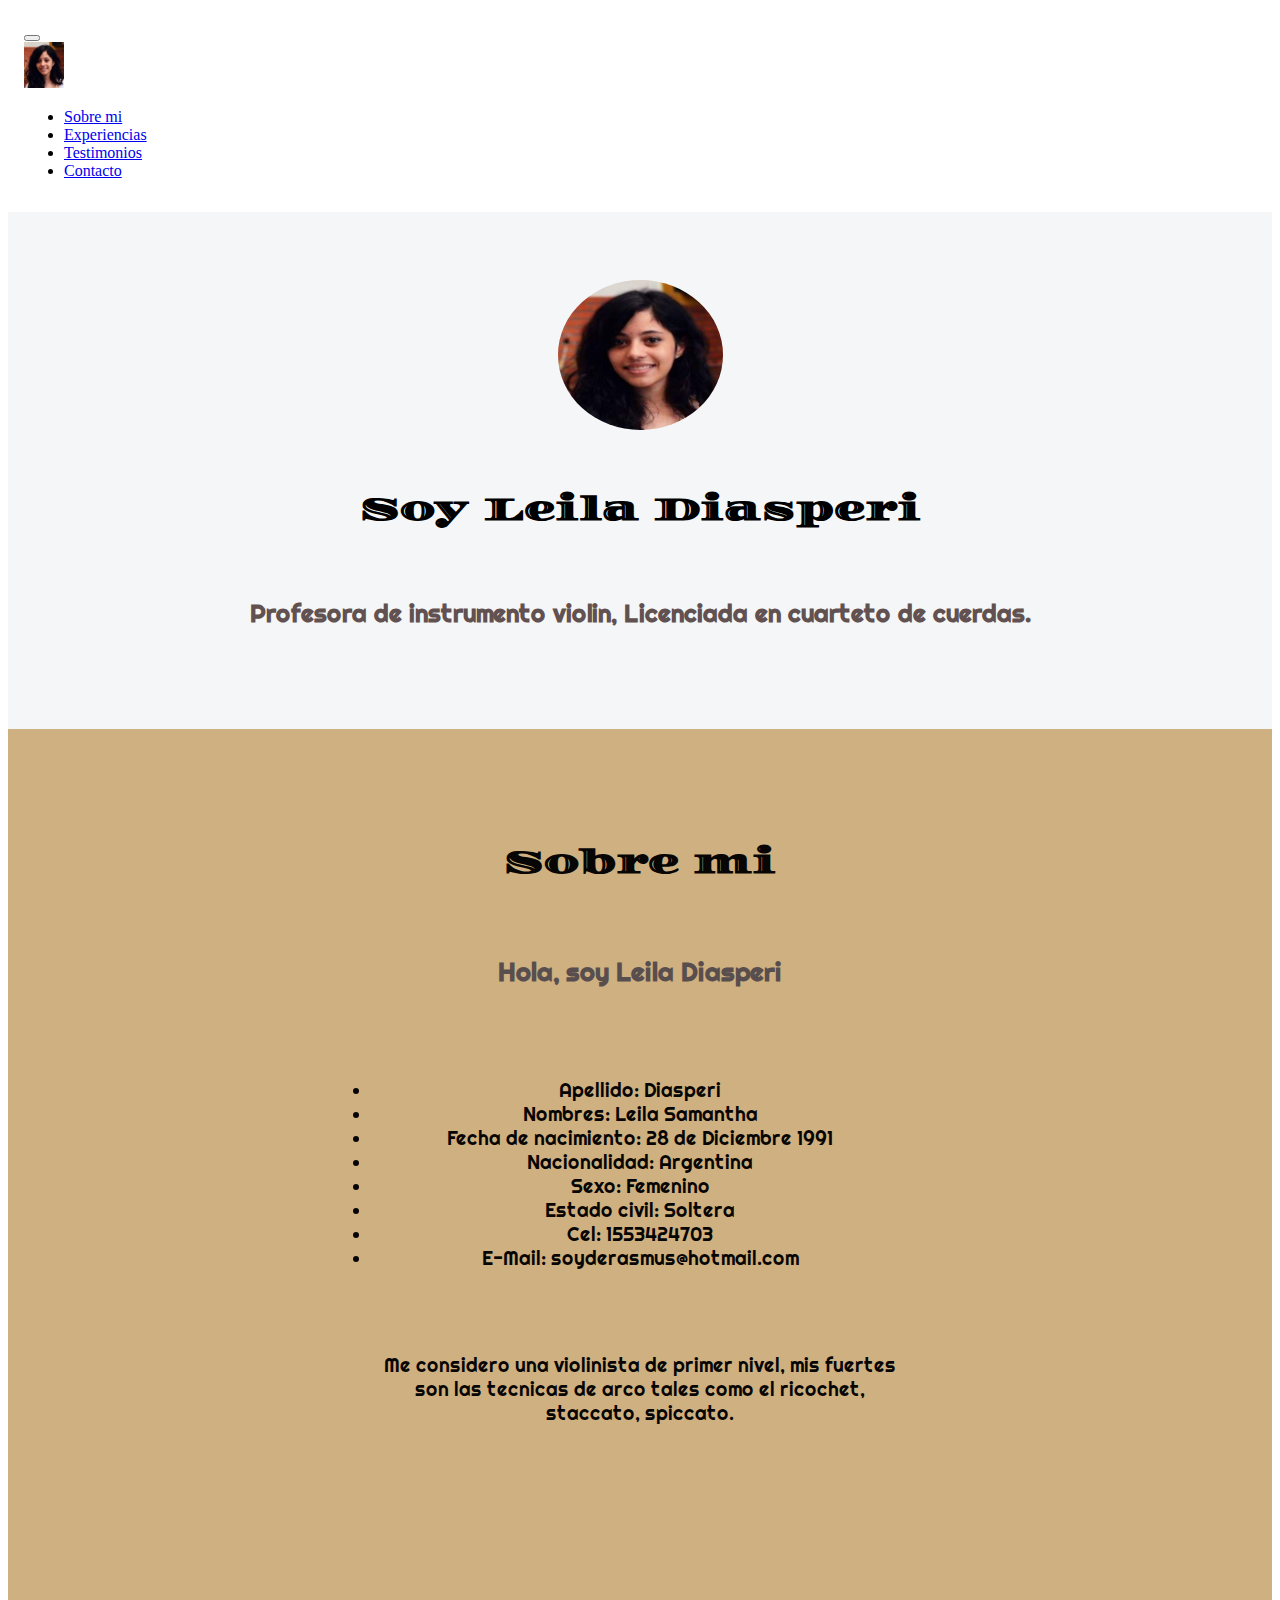
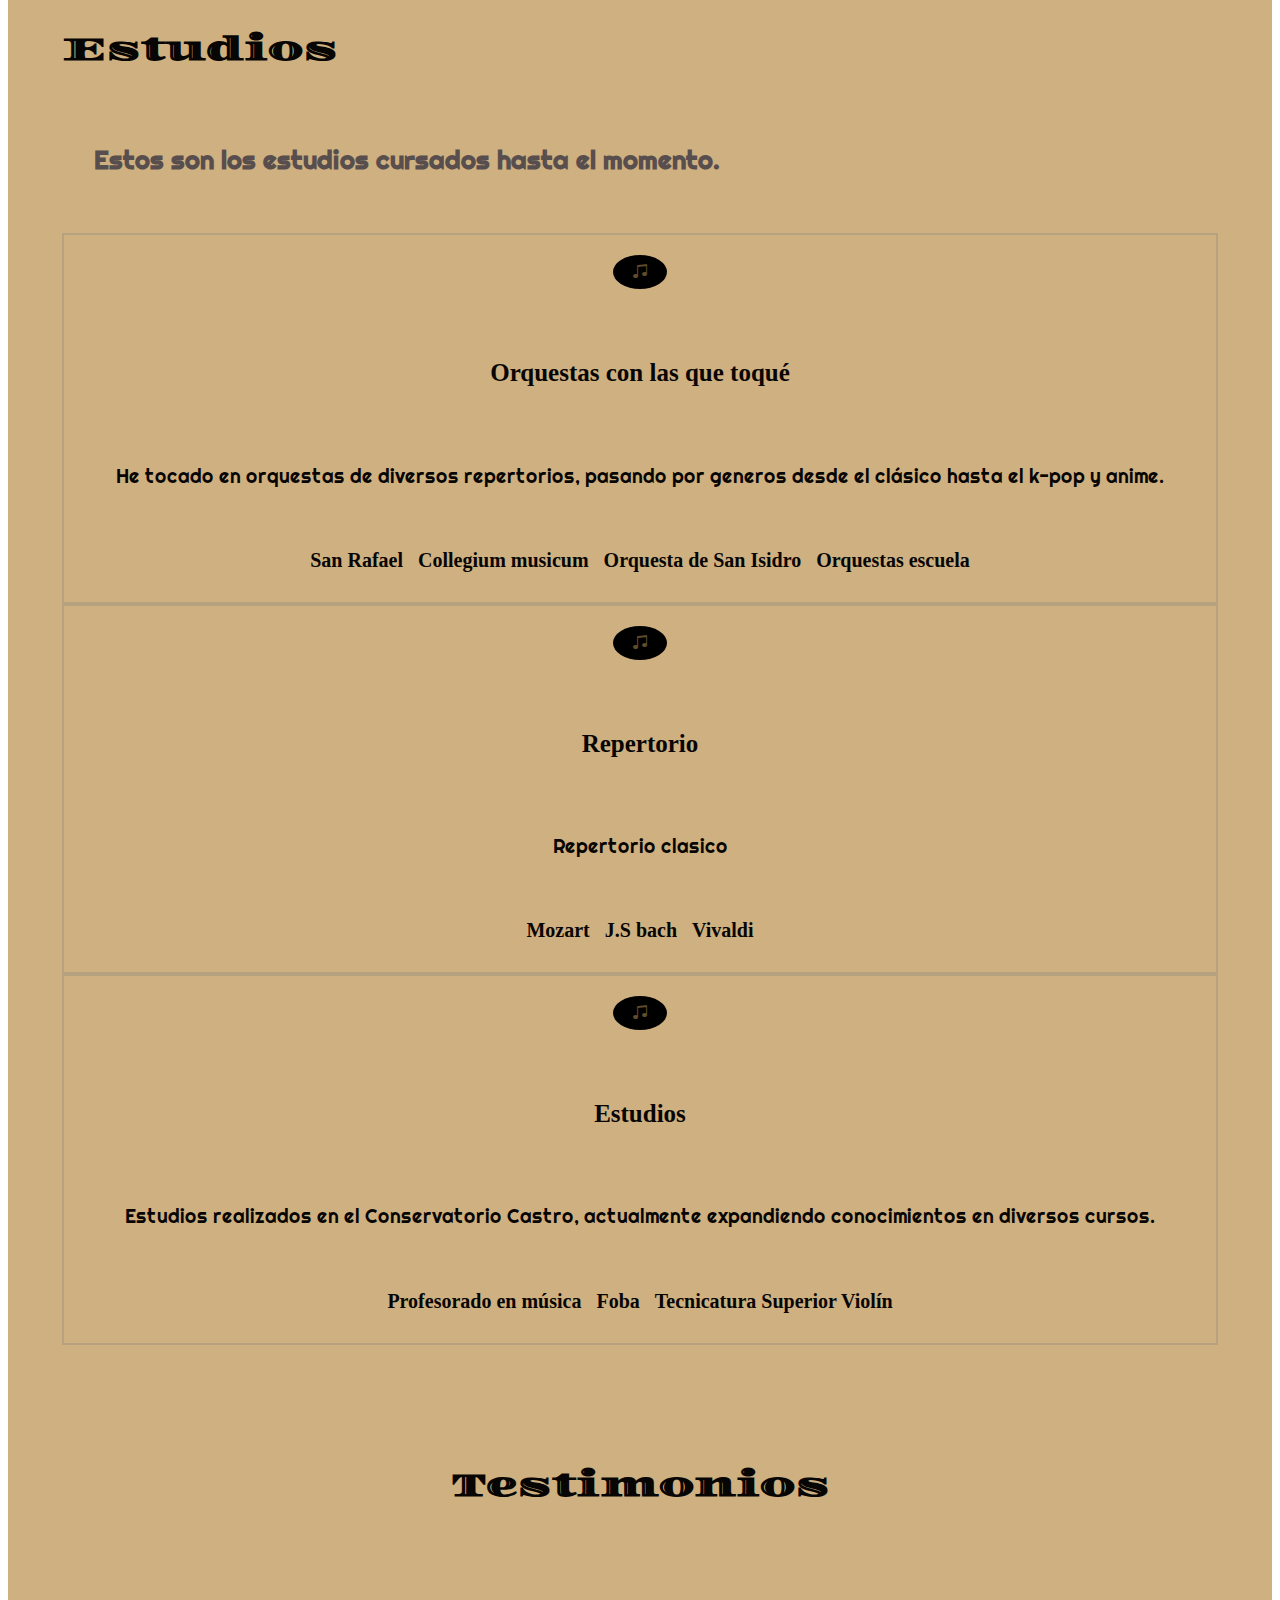
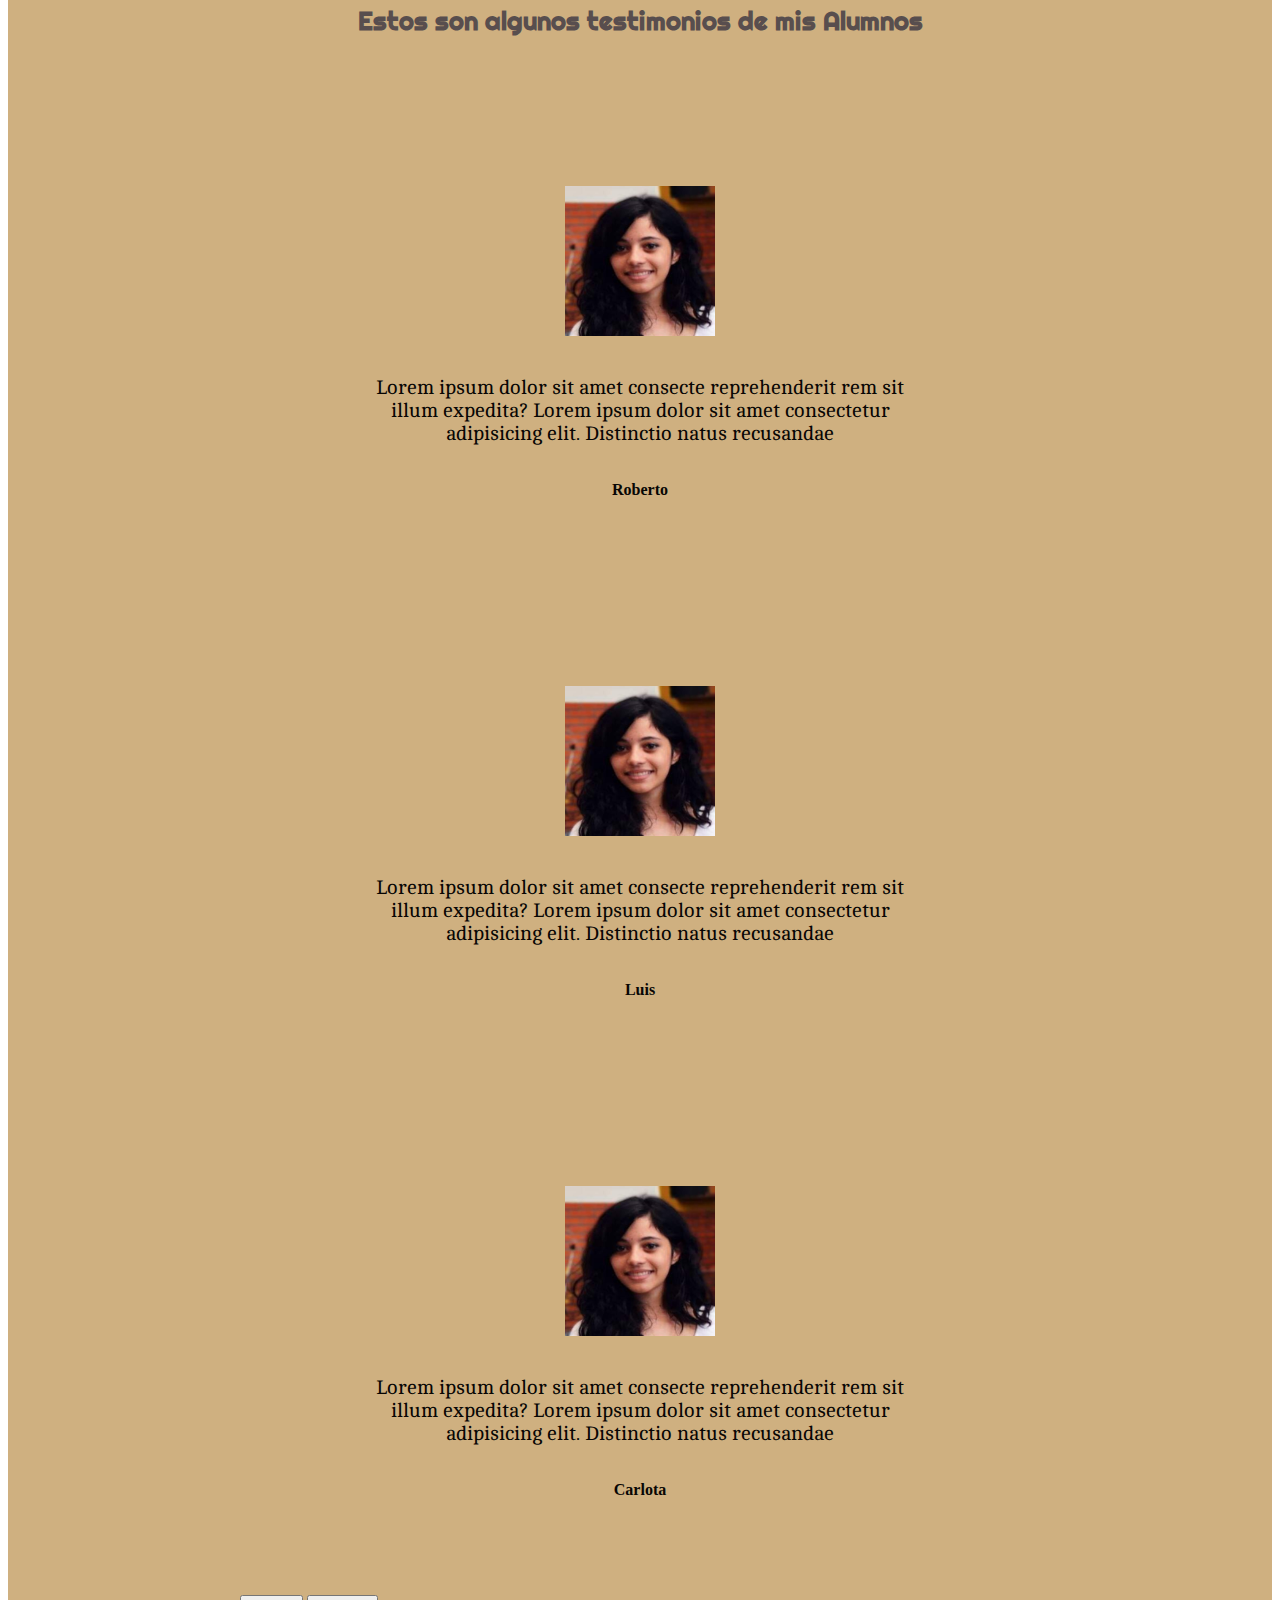
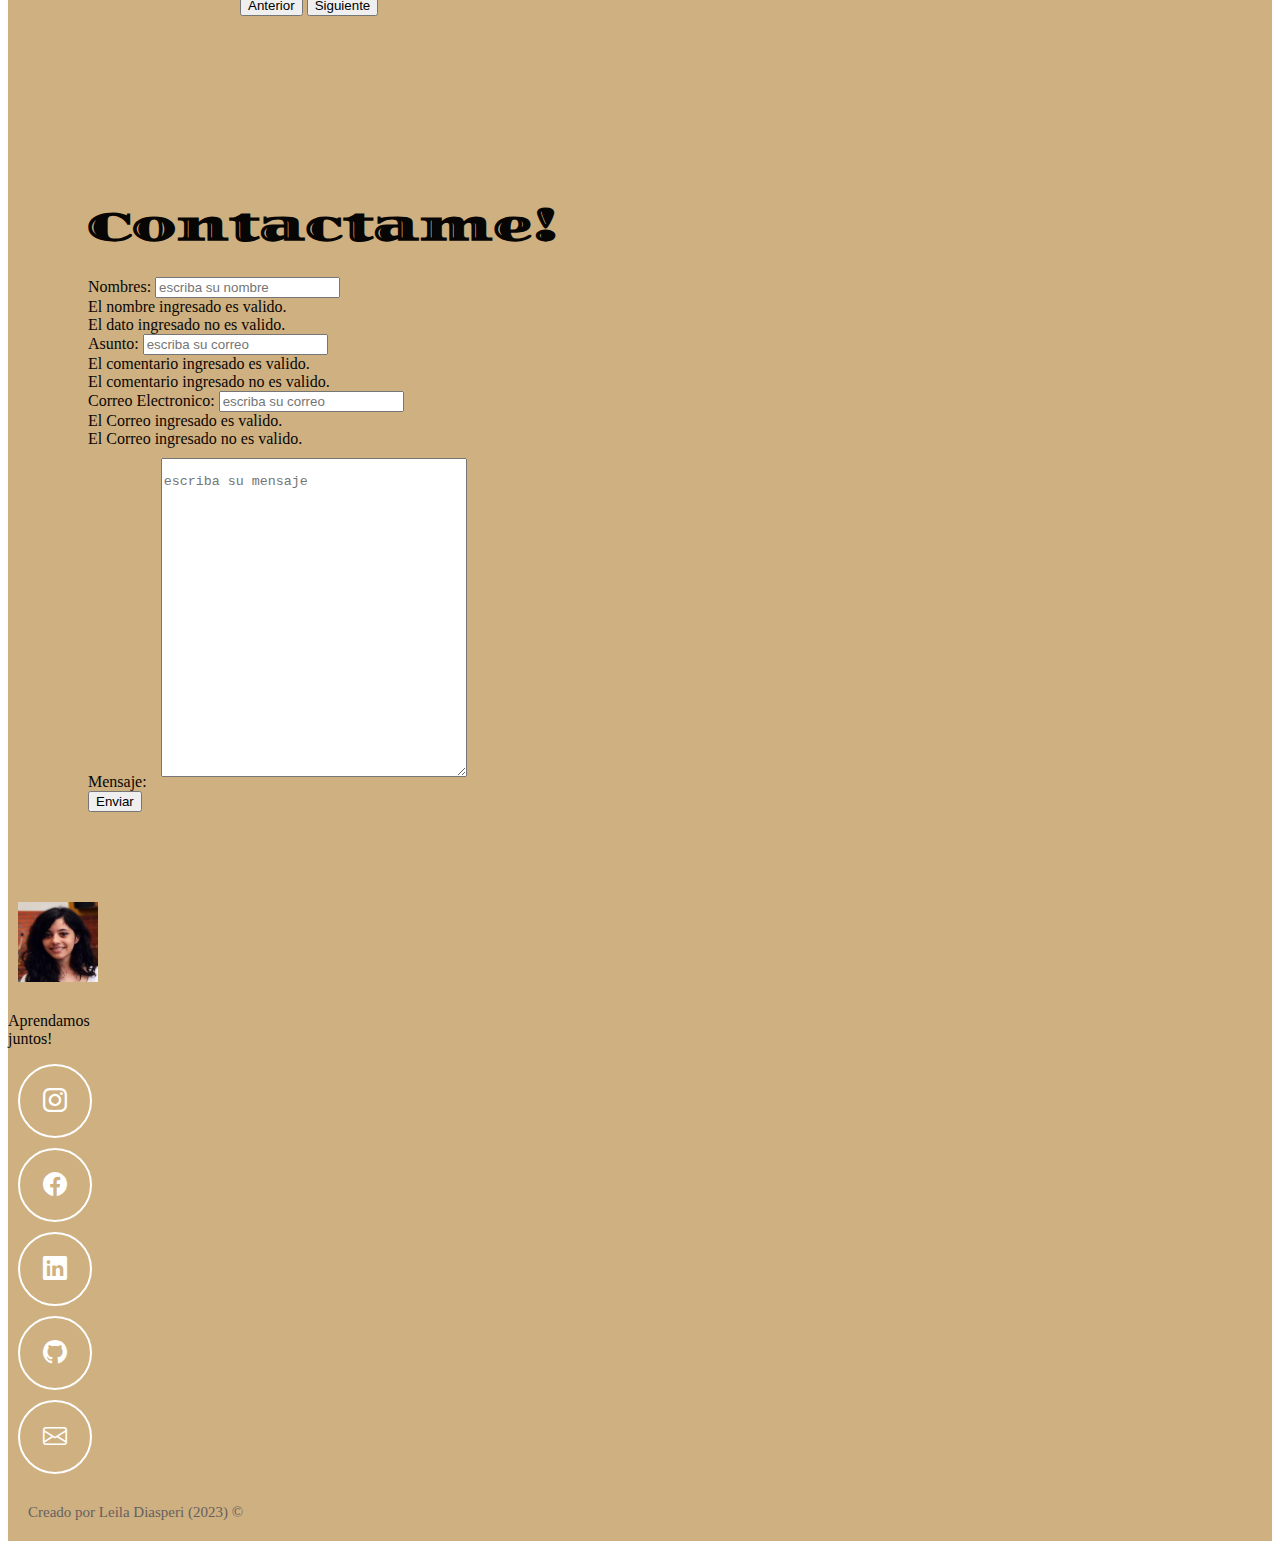
==== index.html @ 2af3272f "cuarto commit" ====
<!DOCTYPE html>
<html lang="es">
<head>
    <!--Metadatos-->
    <meta charset="UTF-8">
    <meta http-equiv="X-UA-Compatible" content="IE=edge">
    <meta name="viewport" content="width=device-width, initial-scale=1.0">
    <meta name="author" content="Leila Diasperi">
    <meta name="descripction" content="One page profesora de violin">
    <meta name="keywords" content="violin, clases, musica, profesor">
    <!--Boostrap-->
    <link href="https://cdn.jsdelivr.net/npm/bootstrap@5.3.0-alpha1/dist/css/bootstrap.min.css" rel="stylesheet" integrity="sha384-GLhlTQ8iRABdZLl6O3oVMWSktQOp6b7In1Zl3/Jr59b6EGGoI1aFkw7cmDA6j6gD" crossorigin="anonymous">
    <!--Stilos Css-->
    <link rel="stylesheet" href="style.css">
    <link rel="stylesheet" href="https://cdn.jsdelivr.net/npm/bootstrap-icons@1.10.3/font/bootstrap-icons.css">
    <!--Titulo-->
    <link rel="icon" type="image/x-icon" href="imagenes/foto-principal.icon" >
    <title>Diasperi | Profesora de violin </title>
    <!--Google Fonts-->
    <link rel="preconnect" href="https://fonts.googleapis.com">
    <link rel="preconnect" href="https://fonts.gstatic.com" crossorigin>
    <link href="https://fonts.googleapis.com/css2?family=Righteous&display=swap" rel="stylesheet">
    <link rel="preconnect" href="https://fonts.googleapis.com">
    <link rel="preconnect" href="https://fonts.gstatic.com" crossorigin>
    <link href="https://fonts.googleapis.com/css2?family=Cambo&family=Diplomata&display=swap" rel="stylesheet">
<body>
    

    
    <!--Nav-->
    <nav class="navbar navbar-expand-md navbar-light flex-column">
        <div class="container-fluid">
          <button class="navbar-toggler" type="button" data-bs-toggle="collapse" data-bs-target="#navbarToggler" aria-controls="navbarTogglerDemo01" aria-expanded="false" aria-label="Toggle navigation">
            <span class="navbar-toggler-icon"></span>
          </button>
          <div class="collapse navbar-collapse" id="navbarToggler">
            <a class="navbar-brand" href="#">
                <img src="imagenes/WhatsApp Image 2023-02-26 at 18.02.19.jpeg" width="40" alt="logo de la navegacion">
            </a>
            <ul class="navbar-nav d-flex justify-content-center align-items-center">
              <li class="nav-item">
                <a class="nav-link active" aria-current="page" href="#sobre-mi">Sobre mi</a>
              </li>
              <li class="nav-item">
                <a class="nav-link" href="#Experiencia">Experiencias</a>
              </li>
              <li class="nav-item">
                <a class="nav-link" href="#Testimonios">Testimonios</a>
              </li>
              <li class="nav-item">
                <a class="nav-link" href="#Contacto">Contacto</a>
              </li>
            </ul>
          </div>
        </div>
    </nav>

    <!------------------- Seccion Principal------------------->
    <section class="principal align-items-stretch ">
        <div class="principal-1 d-flex flex-column justify-center align-items-center">
            <img class="imagen-principal" src="imagenes/foto-principal.icon" alt="Foto de Diasperi">
            
            <h1 class="seccion-titulo">Soy Leila Diasperi </h1>
            <h2 class="seccion-sub-titulo"> Profesora de instrumento violin, Licenciada en cuarteto de cuerdas.</h2>
        </div>
        <div class="principal-inferior">
           <!-- <img  class="imagen-principal-inferior img-fluid" src="imagen/hero-inferior.svg" alt="Monitor, laptop y logos de HTML, CSS, JavaScript y React."> -->
        </div>
    </section>

    <!-------------------Seccion de About Me ------------------->
    <section id="sobre-mi" class="about-me seccion-oscura flex-column">
        <div class="contenedor">
            <h2 class="seccion-titulo">Sobre mi</h2>
            <h3 class="seccion-sub-titulo">Hola, soy Leila Diasperi </h3>

            <ul class="seccion-texto">
                <li>Apellido: Diasperi</li>
                <li>Nombres: Leila Samantha</li>
                <li>Fecha de nacimiento: 28 de Diciembre 1991</li>
                <li>Nacionalidad: Argentina </li>
                <li>Sexo: Femenino</li>
                <li>Estado civil: Soltera</li>
                <li>Cel: 1553424703</li>
                <li>E-Mail: soyderasmus@hotmail.com</li>
            </ul>
                       
            <p class="seccion-texto">
                Me considero una violinista de primer nivel, mis fuertes son las tecnicas de arco tales como el ricochet, staccato, spiccato.
            </p>
        </div>
    </section>

    <!-------------------Seccion deExperiencia------------------->
    <section id="Experiencia" class="experiencia seccion-oscura">
        <div class="container-fluid text-center d-flex">
            <div class="row">
                <div> 
                    <h2 class="seccion-titulo">Estudios</h2>
                    <h3 class="seccion-sub-titulo">Estos son los estudios cursados hasta el momento.</h3>
                </div>
                
                <!--Desarrollo Web-->
                <div class="columna col col-md-4 ">
                    <i class="bi bi-music-note-beamed"></i>

                    <p class="experiencia-titulo">Orquestas con las que toqué</p>
                    <p class="seccion-texto">He tocado en orquestas de diversos repertorios, pasando por generos desde el clásico hasta el k-pop y anime.</p>
                    <div class="badges-contenedor">
                        <span class="badge text-bg-primary">San Rafael</span>
                        <span class="badge text-bg-primary">Collegium musicum</span>
                        <span class="badge text-bg-primary">Orquesta de San Isidro</span>
                        <span class="badge text-bg-primary">Orquestas escuela</span>
                    </div>
                </div>
                <!--Artuculos-->
                <div class="columna col col-md-4 ">
                    <i class="bi bi-music-note-beamed"></i>

                    <p class="experiencia-titulo">Repertorio</p>                        
                    <p class="seccion-texto">
                        Repertorio clasico
                    </p>
                    <div class="badges-contenedor">
                        <span class="badge text-bg-primary">Mozart</span>
                        <span class="badge text-bg-primary">J.S bach</span>
                        <span class="badge text-bg-primary">Vivaldi</span>
                    </div>
                </div>
                <!--Estudios-->
                <div class="columna col col-md-4 ">
                    <i class="bi bi-music-note-beamed"></i>

                    <p class="experiencia-titulo ">Estudios</p>
                    <p class="seccion-texto">
                        Estudios realizados en el Conservatorio Castro, 
                        actualmente expandiendo conocimientos en diversos cursos.
                    </p>
                    <div class="badges-contenedor">
                        <span class="badge text-bg-primary">Profesorado en música</span>
                        <span class="badge text-bg-primary">Foba</span>
                        <span class="badge text-bg-primary">Tecnicatura Superior Violín</span>
                    </div>
                </div>
            </div>
        </div>
    </section>



    <!-------------------Seccion de Testimonios------------------->
    <section id="Testimonios" class="testimonios seccion-oscura">
        <h2 class="seccion-titulo">Testimonios</h2>
        <h3 class="seccion-descripcion">Estos son algunos testimonios de mis Alumnos</h3>

        <!--Carrusel-->
        <div id="testimonios-carrusel" class="carousel carousel-dark slide" data-bs-ride="carousel">
            <div class="carousel-inner">
              <div class="carousel-item active">
                <div class="container">
                    <img class="testimonio-imagen rounded-circle"   src="imagenes/foto-principal.icon" alt="">
                    <p class="testimonio-texto"> Lorem ipsum dolor sit amet consecte reprehenderit rem sit illum expedita? Lorem ipsum dolor sit amet consectetur adipisicing elit. Distinctio natus recusandae</p>
                    <div class="testimonio-info">
                        <p class="cliente">Roberto</p>
                        <p class="cargo"></p>
                    </div>
                </div>               
              </div>
              <div class="carousel-item">
                <div class="container">
                    <img class="testimonio-imagen rounded-circle"   src="imagenes/foto-principal.icon" alt="">
                    <p class="testimonio-texto"> Lorem ipsum dolor sit amet consecte reprehenderit rem sit illum expedita? Lorem ipsum dolor sit amet consectetur adipisicing elit. Distinctio natus recusandae      
                    </p>
                    <div class="testimonio-info">
                        <p class="cliente">Luis</p>
                        <p class="cargo"></p>
                    </div>
                </div>
              </div>
              <div class="carousel-item">
                <div class="container">
                    <img class="testimonio-imagen rounded-circle"   src="imagenes/foto-principal.icon" alt="">
                    <p class="testimonio-texto"> Lorem ipsum dolor sit amet consecte reprehenderit rem sit illum expedita? Lorem ipsum dolor sit amet consectetur adipisicing elit. Distinctio natus recusandae      
                    </p>
                    <div class="testimonio-info">
                        <p class="cliente">Carlota</p>
                        <p class="cargo"></p>
                    </div>
                </div>
              </div>
            </div>
            <button class="carousel-control-prev" type="button" data-bs-target="#testimonios-carrusel" data-bs-slide="prev">
              <span class="carousel-control-prev-icon" aria-hidden="true"></span>
              <span class="visually-hidden">Anterior</span>
            </button>
            <button class="carousel-control-next" type="button" data-bs-target="#testimonios-carrusel" data-bs-slide="next">
              <span class="carousel-control-next-icon" aria-hidden="true"></span>
              <span class="visually-hidden">Siguiente</span>
            </button>
          </div>
          </div>
    </section>

    <!-----------------Seccion de Contacto------------------->

   
    <!-------------------Contact------------------->    
    <div id="Contacto" class="container-fluid formulario-principal d-flex flex-column  seccion-oscura">
        <form action="https://formsubmit.co/soyderasmus@hotmail.com" method="POST" class="row needs-validation"  >
            
            <div class="from-header text-center">
                <h1 class="col form-title  "> Contactame!</h1>
            </div>
    
            <div class="col-md-4 position-relative" novalidate>
                <label for="nombre" class="form-label">Nombres:</label>
                <input type="text" name="nombre" class="form-control" placeholder="escriba su nombre" required>
                <div class="valid-tooltip">
                    El nombre ingresado es valido.
                </div>
                <div class="invalid-tooltip">
                        El dato ingresado no es valido.
                </div>
            </div>
    
            <div class="col-md-4 position-relative">
                <label for="subject" class="form-label">Asunto:</label>
                <input type="text" name="subject" class="form-control" placeholder="escriba su correo" required>
                <div class="valid-tooltip">
                    El comentario ingresado es valido.
                </div>
                <div class="invalid-tooltip">
                    El comentario ingresado no es valido.
                </div>
            </div>
    
            <div class="col-md-4 position-relative">
                <label for="correo" class="form-label">Correo Electronico:</label>
                <input type="email" name="correo" class="form-control" placeholder="escriba su correo" required>
                <div class="valid-tooltip">
                    El Correo ingresado es valido.
                </div>
                <div class="invalid-tooltip">
                    El Correo ingresado no es valido.
                </div>
            </div>
    
            <div class="col-md-12 " style="width: 300rem;">
                <label for="mensaje" class="form-label">Mensaje:</label>
                <textarea  name="mensaje" class="form-control" placeholder="escriba su mensaje" required></textarea>
            </div>
            
            <div class="col-12 boton text-center">
                <button type="subnit" class="btn btn-outline-secondary">Enviar</button>
            </div>
    
            <input type="hidden" name="_next" value="https://github.com/leiladiasperi/Pagina-clases-violin.git">
            <input type="hidden" name="_captcha" value="false">
        </form>
    </div>

    <!-------------------Seccion de Pie de pagina ------------------->
    <footer class="seccion-oscura d-flex flex-column align-items-center justify-content-center">
        <img class="footer-logo rounded-circle" src="imagenes/WhatsApp Image 2023-02-26 at 18.02.19.jpeg" width="1px" alt="foto de Diasperi" >
        <p class="footer-texto text-center ">Aprendamos <br>juntos!</p>
        <div class="iconos-redes-sociales d-flex flex-wrap align-items-center justify-content-center">

            <a href="https://www.instagram.com/leila.sama1/" target="_blank" rel="noopener noreferrer">
                <i class="bi bi-instagram"></i>
            </a>
            <a href="https://www.facebook.com/leila.diasperi?mibextid=ZbWKwL" target="_blank" rel="noopener noreferrer">
                <i class="bi bi-facebook"></i>
            </a>
            <a href="https://www.linkedin.com/in/leila-samantha-diasperi-ba8920252" target="_blank" rel="noopener noreferrer">
                <i class="bi bi-linkedin"></i>
            </a>
            <a href="https://github.com/leiladiasperi" target="_blank" rel="noopener noreferrer">
                <i class="bi bi-github"></i>
            </a>
            <a href="mailto:soyderasmus@hotmail.com" target="_blank" rel="noopener noreferrer">
                <i class="bi bi-envelope"></i>
            </a>
        </div>
        <div class="derechos-de-autor">
            Creado por Leila Diasperi (2023) &#169;
        </div>
    </footer>

    <!-- JS Validacion-->
    <script src="js/funciones.js"></script>
    <!-- JS Boostrap-->
    <script src="https://cdn.jsdelivr.net/npm/bootstrap@5.3.0-alpha1/dist/js/bootstrap.bundle.min.js" integrity="sha384-w76AqPfDkMBDXo30jS1Sgez6pr3x5MlQ1ZAGC+nuZB+EYdgRZgiwxhTBTkF7CXvN" crossorigin="anonymous"></script>    
</body>
</html>
---- style.css ----
/*--------------------------------------------------Barra de navegacion--------------------------------------------------*/

.navbar {
    padding: 1rem;
    background-color: #ffffff;
}

.navbar-collapse {
    align-items: center;
    justify-content: space-between;
    
}

/*--------------------------------------------------Estilos generales--------------------------------------------------*/
section {
    display: flex;
    flex-direction: column;
    align-items: center;
    justify-content: center;
}

h1 {
    font-size: 2.5rem;
    font-family: 'Diplomata', cursive;
    
    
}

.seccion-oscura {
    color: #080604;
    background-color: #cfb080;
}

.seccion-clara {
    color: black;
    background-color: white;
}

.seccion-titulo {
    font-size: 2rem;
    padding: 15px 0;
    font-family: 'Diplomata', cursive;
    color: ;
}

.seccion-descripcion {
    font-size: 1.6rem;
    padding: 2rem;
    color: #584e4e;
    font-family: 'Righteous', cursive;
}

.seccion-sub-titulo {
    font-size: 1.6rem;
    padding: 2rem;
    font-family: 'Righteous', cursive;
    color: #584e4e;
}

.seccion-texto {
    font-size: 1.2rem;
    padding:2rem ;
    font-family: 'Righteous', cursive;
    color: ;
}
.texto-negro{
    color: #000000;
}

.texto-blanco {
    color: #09222B;
}


/*--------------------------------------------------Principal--------------------------------------------------*/
.principal {
    background-color: #f5f6f7;
    min-height: 300px;
    text-align: center;
    background-image: url("/imagen/fondo-punk.jpg");
    background-repeat: no-repeat;
    background-size: cover;
    
    
}
.principal-1 {
    padding: 3rem;
}

.principal-1 h2 {
    font-size: 1.5rem;
    color: #615151;
}

.imagen-principal {
    width: 165px;
    height: 150px;
    border-radius: 50%;
    margin: 20px;
}



/*--------------------------------------------------About Me--------------------------------------------------*/
.about-me {
    height: 800px;
    padding: 10px;

}

.about-me .contenedor {
    max-width: 600px;
    text-align: center;

}

/*--------------------------------------------------Experiencia--------------------------------------------------*/
.experiencia {
    padding: 40px 40px 40px 40px;
    
}

.experiencia .columna {
    padding: 20px;
    border: 2px solid #8080804d;
    display: flex;
    flex-direction: column;
    justify-content: space-evenly;
    align-items: center;
    transition: all 0.2s ease-in;
}

.experiencia .columna:hover {
    color: #1b1b32;
    background-color: white;
}

.experiencia-titulo {
    font-size: 25px;
    font-weight: bold;
    margin: 10px 0;
}

.experiencia i {
    font: 2.5rem;
    color: rgb(95, 77, 44);
    background-color: #000000;
    padding: 8px 19px;
    border-radius: 50%; 
}

.badges-contenedor {
    font-size: 20px;
    font-weight: bold;
    margin: 10px 0;
}

.badge {
    margin: 5px;
}

.experiencia-titulo {
    margin:25px;
    padding-top: 45px;
}

/*--------------------------------------------------¨Proyectos--------------------------------------------------*/

.proyectos-recientes {
    padding: 40px;
    text-align: center;
    
}

.proyectos-recientes img {
    height: 100%;
    width: 100%;
    padding: 10px;
    border-radius: 10px;
    display: block;
    transition: all 0.2s ease;
    
}

.proyectos-contenedor {
    padding-top: 60px;
    margin-bottom: 40px;

}

.overlay {
    transition: all 0.2s ease;
    opacity: 0;
    position: absolute;
    top: 50%;
    left: 50%;
    transform: translate(-50%, -50%);
    text-align: center;
}

.overlay p {
    font-size: 25px;
    font-weight: bold;
    margin-bottom: 0;
}

/*.proyecto img {
    height: 250px;
    width: 370px;
}*/

.proyecto {
    position: relative;
}

.proyecto:hover img {
    opacity: 0.2;
}

.proyecto:hover .overlay {
    opacity: 1;
}

.overlay .iconos-contenedor {
    display: flex;
}

.overlay i {
    color: #000000;
    font-size: 60px;
    margin: 10px;
}

/* --------------------------------------------------Testimonios--------------------------------------------------*/

.testimonios {
    padding: 40px 40px 80px 40px;
}

.testimonios .carousel {
    max-width: 800px;
}

.carousel-item {
    height: 500px;
}

.carousel-item .container {
    width: 100%;
    height: 100%;
    display: flex;
    flex-direction: column;
    align-items: center;
    justify-content: center;

}

.testimonio-imagen {
    height: 150px;
    width: 150px;
    margin: 10px 10px 20px 10px;
}

.testimonio-texto {
    max-width: 70%;
    font-size: 20px;
    text-align: center;
    font-family: 'Cambo', serif;
}

.testimonio-info {
    font-weight: bold;
    text-align: center;
}

.testimonio-info p {
    margin-bottom: 0;
}

.testimonio-footer .cliente {
    font-size: 1.2rem;
}

.testimonio-info .cargo {
    font-size: 0.9rem;
    color: #656060;
}


/* --------------------------------------------------Contacto!--------------------------------------------------*/
.contacto .container {
    max-width: 1100px;
    min-height: 200px;
    padding: 20px;
}

.contacto .rectangulo {
    margin-top: -5rem;
    background-color: rgb(13,110,253);
    border-radius: 10px;
    box-shadow: 0px 1px 4px 1px white;
}

.contacto .row {
    width: 100%;
    display: flex;
    align-items: center;
}

.contacto .descripcion {
    color: white;
    font-size: 1.2rem;
}

.contacto button {
    color:white;
    font-weight: bold;
    background-color: transparent;
    border: 2px solid white;
    padding: 1.25em 2em;
    margin: 10px;
    border-radius: 100px;
    transition: all 0.2s ease-in-out;
}

.contacto button:hover {
    background-color: white;
    color: #000000;
}

.contacto button i {
    color: white;
    font-size: 1.3rem;
    transition: all 0.2s ease-in-out;
}

.contacto button:hover i {
    color: #000000;
}
/*---------------------Formulario---------------------*/
.formulario-principal {
    /*border: 2px solid white;*/
    padding: 80px;


}

.from-heade {

    text-align: center;
}

textarea {
    height: 300px;
    width: 300px;
    margin: 10px;
    padding-top: 15px;
}

/* --------------------------------------------------Footer--------------------------------------------------*/

footer {
    min-height: 500px;
}

.footer-logo {
    height: 80px;
    width: 80px;
    margin: 10px;
}

.footer-text {
    font-size: 1.5rem;
    padding: 20px;
    margin-bottom: 30px;
    font-family: 'Cambo', serif;
}

.iconos-redes-sociales a {
    width: 50px;
    height: 50px;
    display: flex;
    align-items: center;
    justify-content: center;
    padding: 10px;
    margin: 10px;
    border: 2px solid white;
    border-radius: 50%;
    transition: all 0.2s ease-in;
}

.iconos-redes-sociales i {
    color:white ;
    font-size: 1.5rem;
    transition: all 0.2s ease-in;
}

.iconos-redes-sociales a:hover {
    background-color: white;
    border: 2px solid rgb(13,110,253);
}

.iconos-redes-sociales a:hover i {
    color: #000000;
}

.derechos-de-autor {
    font-size: 15px;
    color: #656060;
    padding: 20px;
}

/*--------------------------------------------------Responsiv Web--------------------------------------------------*/
@media screen and (max-width:767px) {
    .navbar-brand {
        display: none;
    }
}

@media screen and (min-width:700px) {
    .imagen-principal-inferior {
        max-width: 400px;
    }
}

@media screen and (max-width:400px) {
    .overlay p {
        font-size: 18px;
    }
    .overlay {
        font-size: 40px;
    }
}
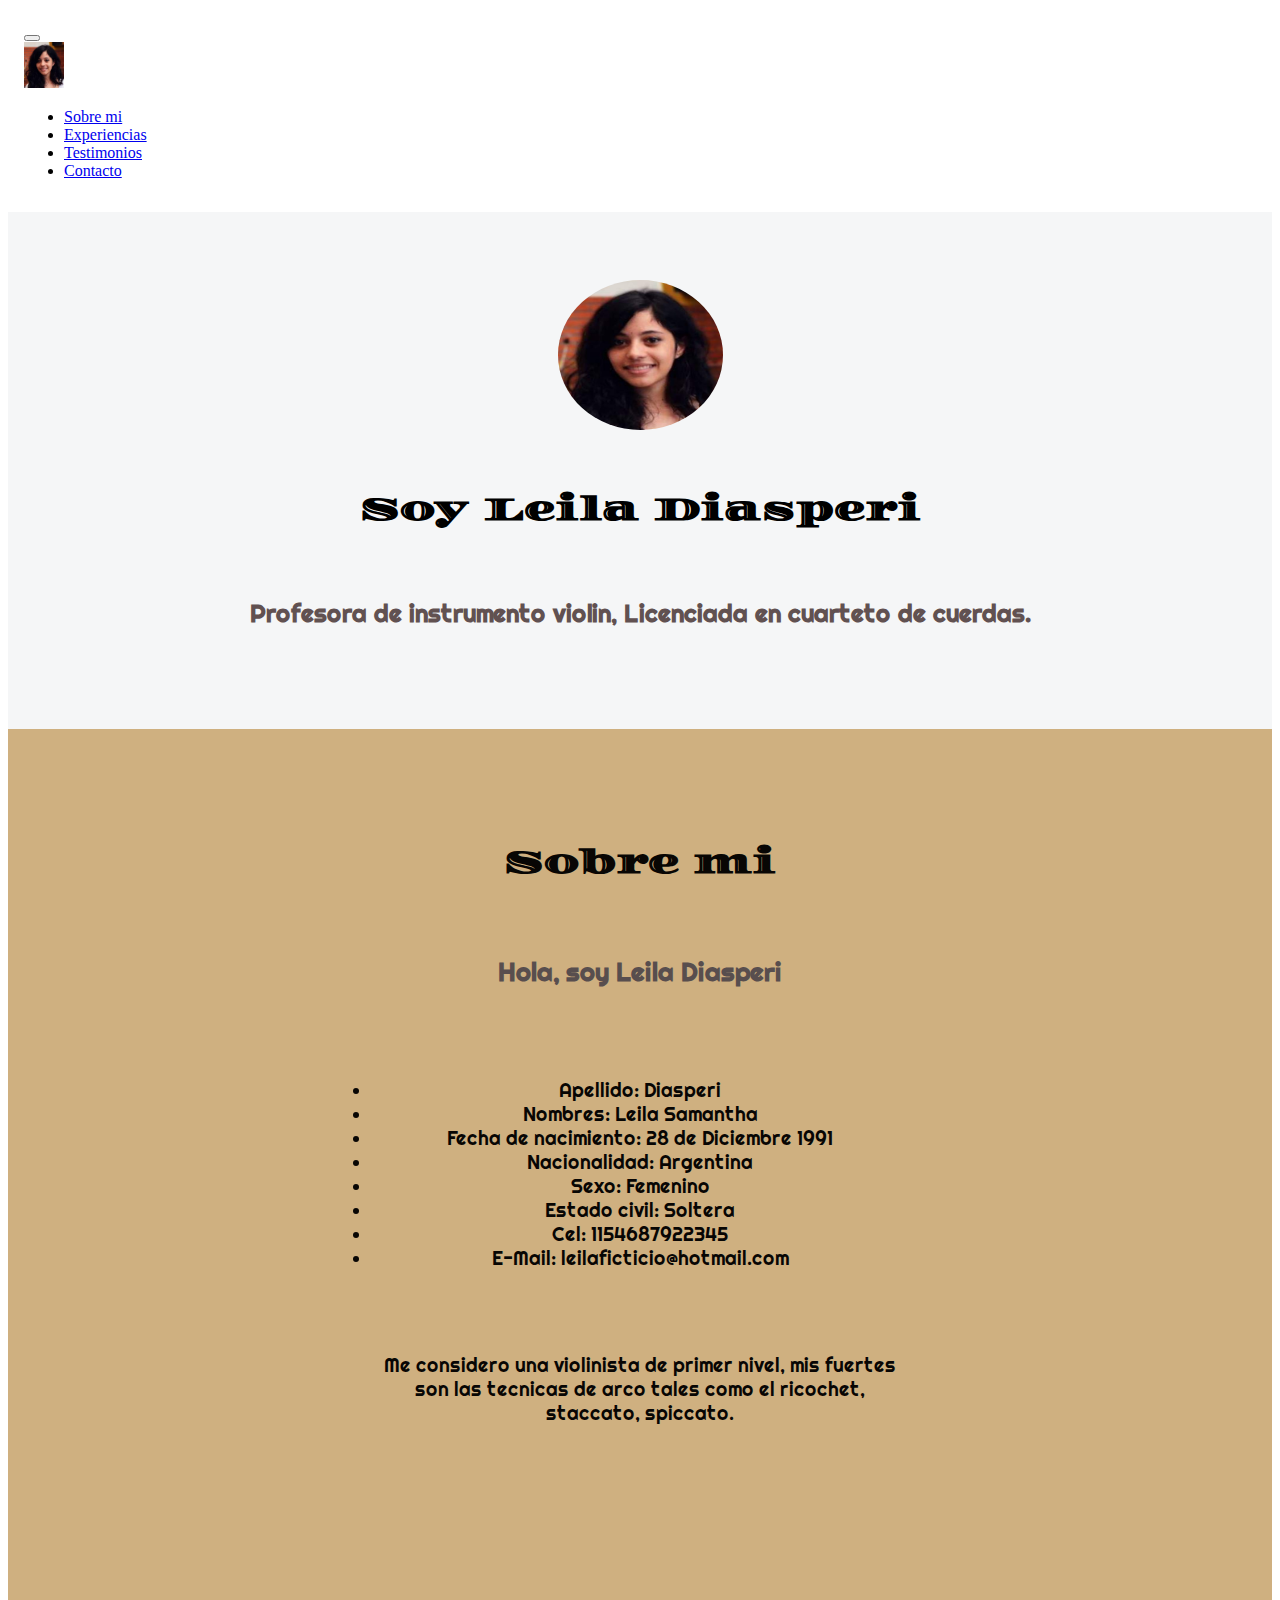
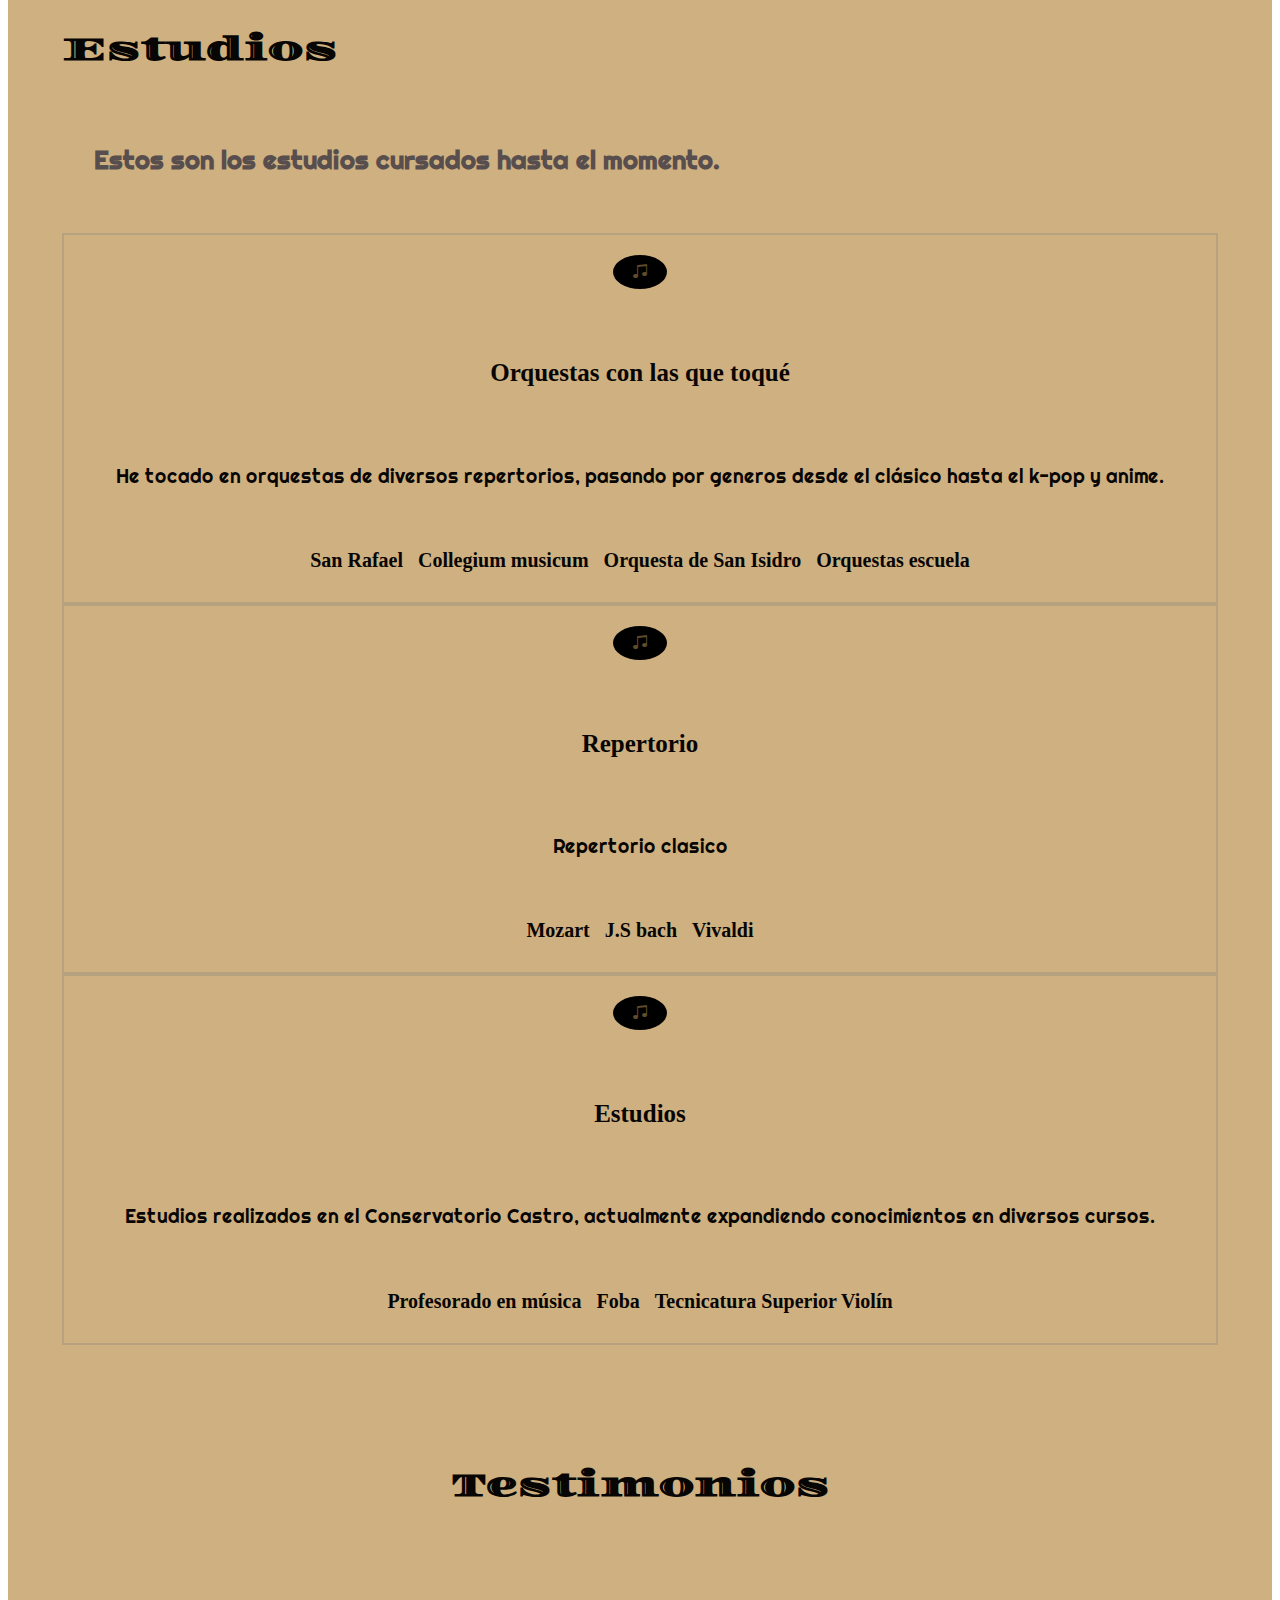
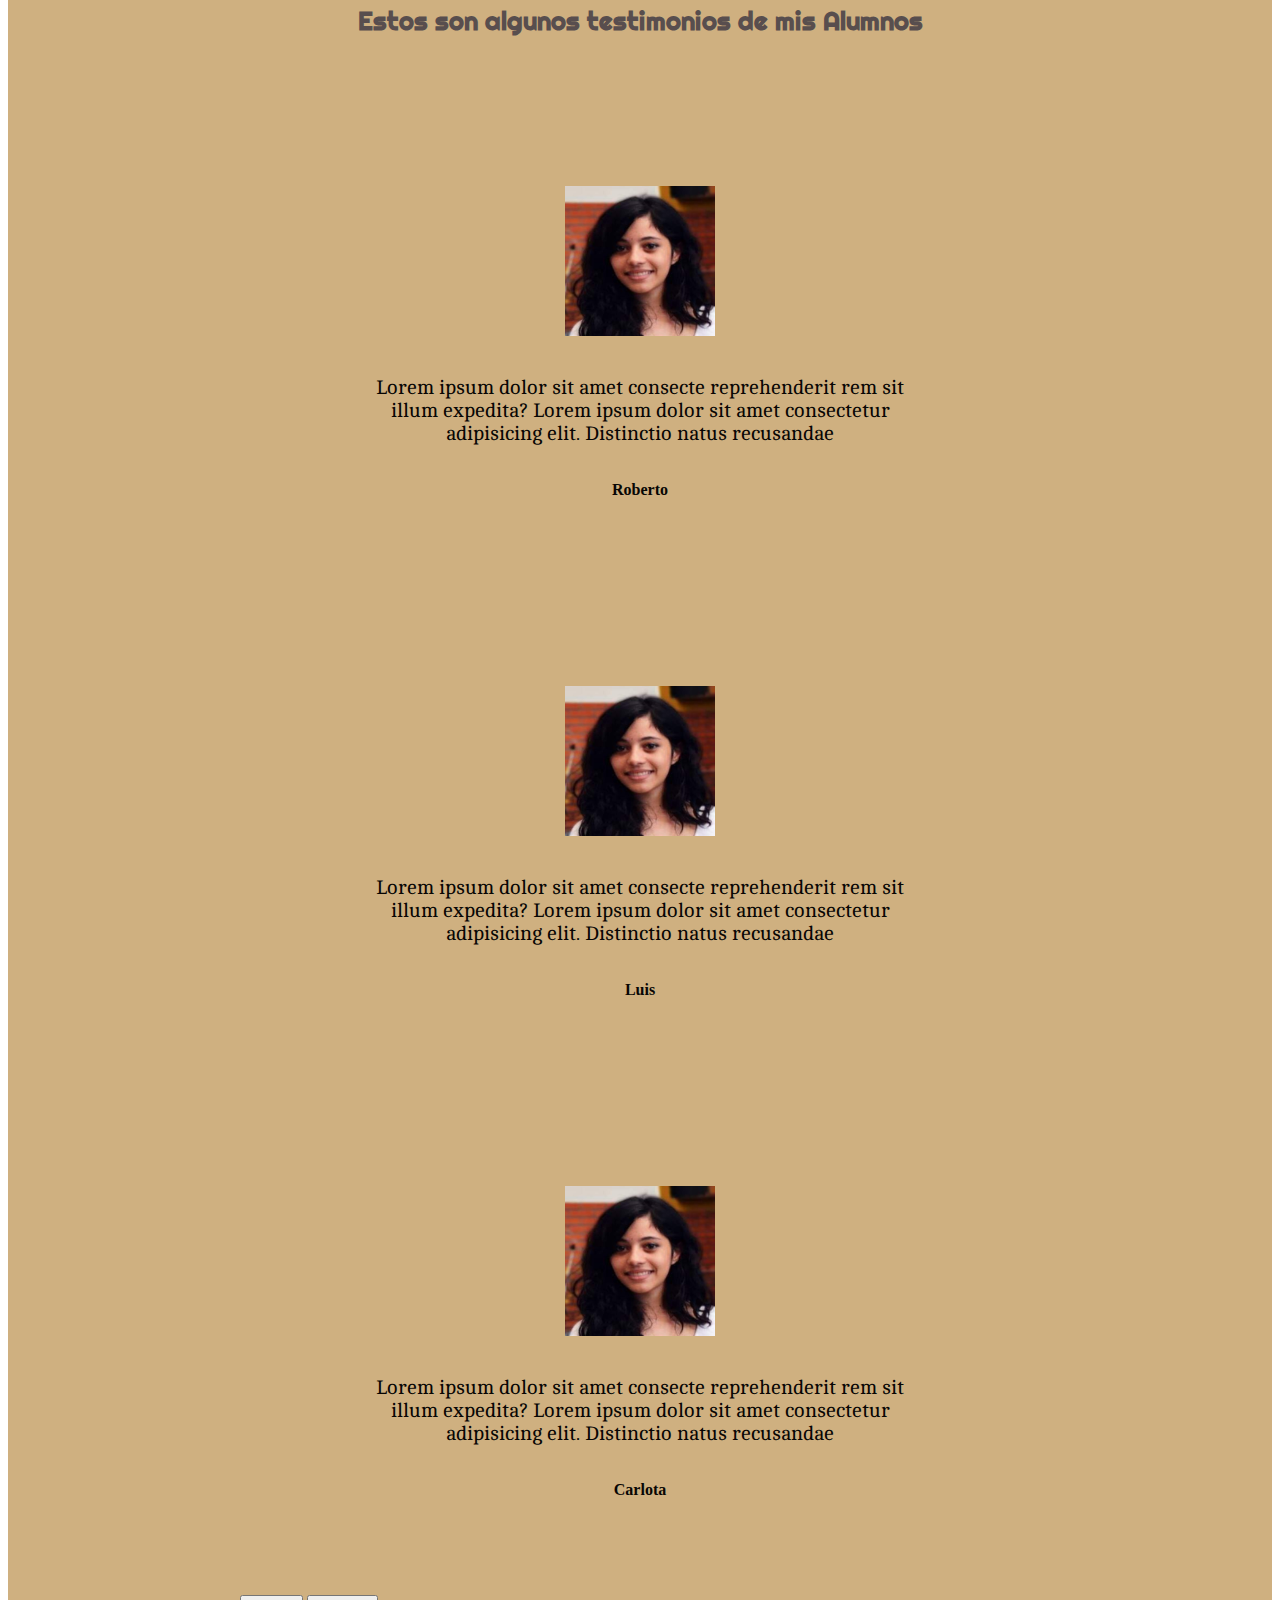
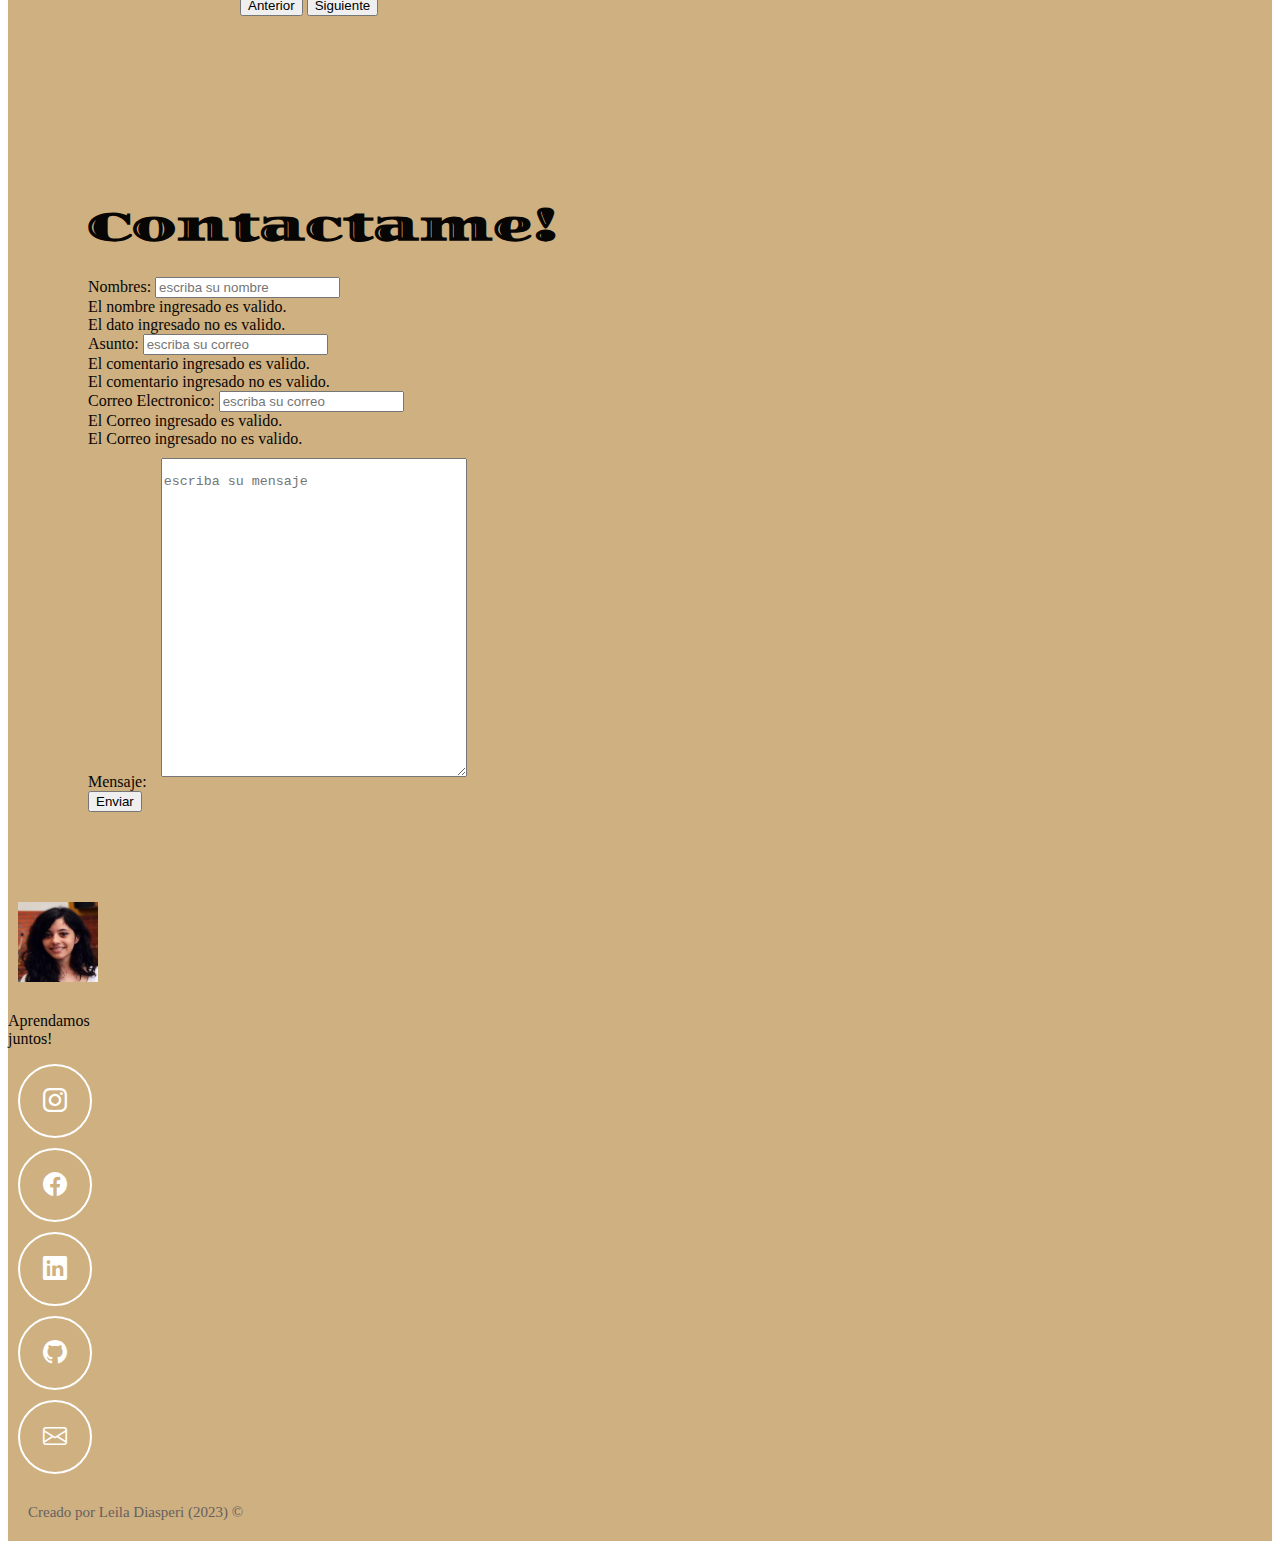
==== commit 2edf314b: "ultimas modificaciones" ====
--- a/index.html
+++ b/index.html
@@ -81,8 +81,8 @@
                 <li>Nacionalidad: Argentina </li>
                 <li>Sexo: Femenino</li>
                 <li>Estado civil: Soltera</li>
-                <li>Cel: 1553424703</li>
-                <li>E-Mail: soyderasmus@hotmail.com</li>
+                <li>Cel: 1154687922345</li>
+                <li>E-Mail: leilaficticio@hotmail.com</li>
             </ul>
                        
             <p class="seccion-texto">
@@ -291,4 +291,4 @@
     <!-- JS Boostrap-->
     <script src="https://cdn.jsdelivr.net/npm/bootstrap@5.3.0-alpha1/dist/js/bootstrap.bundle.min.js" integrity="sha384-w76AqPfDkMBDXo30jS1Sgez6pr3x5MlQ1ZAGC+nuZB+EYdgRZgiwxhTBTkF7CXvN" crossorigin="anonymous"></script>    
 </body>
-</html>+</html>
